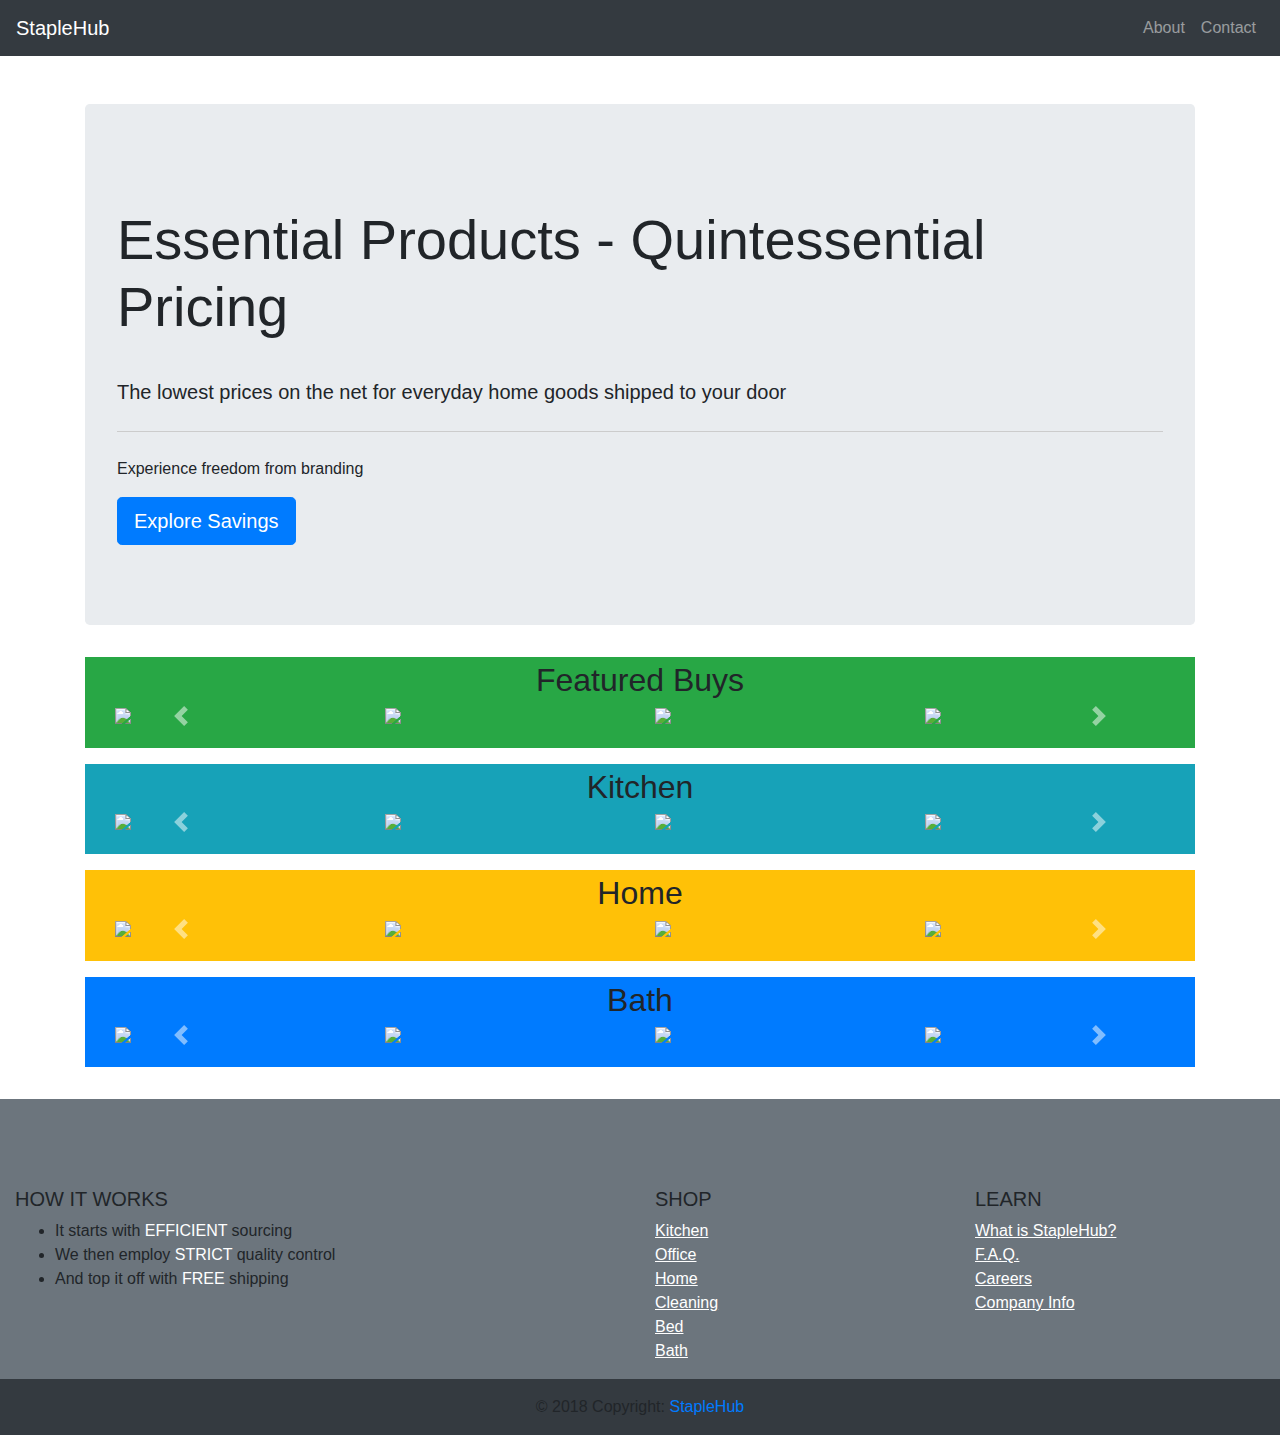
==== index.html @ a49069af "basic home page template created" ====
<!doctype html>
<html class="no-js" lang="">
    <head>
        <meta charset="utf-8">
        <meta http-equiv="x-ua-compatible" content="ie=edge">
        <title>Hello World!</title>
        <meta name="description" content="">
        <meta name="viewport" content="width=device-width, initial-scale=1">

        <link rel="manifest" href="site.webmanifest">
        <link rel="apple-touch-icon" href="icon.png">
        <!-- Place favicon.ico in the root directory -->
        <link rel="stylesheet" href="css/bootstrap.min.css">
        <link rel="stylesheet" href="css/normalize.min.css">
        <link rel="stylesheet" href="css/main.css">
        <link rel="stylesheet" href="https://use.fontawesome.com/releases/v5.3.1/css/all.css" integrity="sha384-mzrmE5qonljUremFsqc01SB46JvROS7bZs3IO2EmfFsd15uHvIt+Y8vEf7N7fWAU" crossorigin="anonymous">
    </head>
    <body>
        <!--[if lte IE 9]>
            <p class="browserupgrade">You are using an <strong>outdated</strong> browser. Please <a href="https://browsehappy.com/">upgrade your browser</a> to improve your experience and security.</p>
        <![endif]-->

        <!-- Add your site or application content here -->


        <nav class="navbar navbar-expand-md navbar-dark bg-dark">
            <div class="navbar-collapse collapse w-100 order-1 order-md-0 dual-collapse2">
                <ul class="navbar-nav mr-auto">
                    <li class="nav-item active">
                        <a class="navbar-brand mx-auto" href="#">StapleHub</a>
                    </li>
                </ul>
            </div>
            <div class="mx-md-auto order-0">
                <button class="navbar-toggler" type="button" data-toggle="collapse" data-target=".dual-collapse2">
                    <span class="navbar-toggler-icon"></span>
                </button>
            </div>
            <div class="navbar-collapse collapse w-100 order-3 dual-collapse2 mx-auto">
                <ul class="navbar-nav ml-auto">
                    <li class="nav-item">
                        <a class="nav-link" href="#">About</a>
                    </li>
                    <li class="nav-item">
                        <a class="nav-link" href="#">Contact</a>
                    </li>
                </ul>
            </div>
        </nav>

        <div class="container">
            <div class="jumbotron mt-5">
                <h1 class="display-4">Essential Products - Quintessential Pricing</h1>
                <p class="lead">The lowest prices on the net for everyday home goods shipped to your door</p>
                <hr class="my-4">
                <p>Experience freedom from branding</p>
                <p class="lead">
                    <a class="btn btn-primary btn-lg" href="#" role="button">Explore Savings</a>
                </p>
            </div>



            <div class="bg-success pb-2">
                <div class="container text-center my-3">
                    <h2 class="pt-1">Featured Buys</h2>
                    <div class="row mx-auto my-auto">
                        <div id="featuredCarousel" class="carousel slide w-100" data-ride="carousel">
                            <div class="carousel-inner w-100" role="listbox">
                                <div class="carousel-item active">
                                    <img class="d-block col-3 img-fluid" src="http://placehold.it/350x180?text=1">
                                </div>
                                <div class="carousel-item">
                                    <img class="d-block col-3 img-fluid" src="http://placehold.it/350x180?text=2">
                                </div>
                                <div class="carousel-item">
                                    <img class="d-block col-3 img-fluid" src="http://placehold.it/350x180?text=3">
                                </div>
                                <div class="carousel-item">
                                    <img class="d-block col-3 img-fluid" src="http://placehold.it/350x180?text=4">
                                </div>
                                <div class="carousel-item">
                                    <img class="d-block col-3 img-fluid" src="http://placehold.it/350x180?text=5">
                                </div>
                                <div class="carousel-item">
                                    <img class="d-block col-3 img-fluid" src="http://placehold.it/350x180?text=6">
                                </div>
                            </div>
                            <a class="carousel-control-prev" href="#recipeCarousel" role="button" data-slide="prev">
                                <span class="carousel-control-prev-icon" aria-hidden="true"></span>
                                <span class="sr-only">Previous</span>
                            </a>
                            <a class="carousel-control-next" href="#recipeCarousel" role="button" data-slide="next">
                                <span class="carousel-control-next-icon" aria-hidden="true"></span>
                                <span class="sr-only">Next</span>
                            </a>
                        </div>
                    </div>
                </div>
            </div>

            <div class="bg-info pb-2">
                <div class="container text-center my-3">
                    <h2 class="pt-1">Kitchen</h2>
                    <div class="row mx-auto my-auto">
                        <div id="kitchenCarousel" class="carousel slide w-100" data-ride="carousel">
                            <div class="carousel-inner w-100" role="listbox">
                                <div class="carousel-item active">
                                    <img class="d-block col-3 img-fluid" src="http://placehold.it/350x180?text=1">
                                </div>
                                <div class="carousel-item">
                                    <img class="d-block col-3 img-fluid" src="http://placehold.it/350x180?text=2">
                                </div>
                                <div class="carousel-item">
                                    <img class="d-block col-3 img-fluid" src="http://placehold.it/350x180?text=3">
                                </div>
                                <div class="carousel-item">
                                    <img class="d-block col-3 img-fluid" src="http://placehold.it/350x180?text=4">
                                </div>
                                <div class="carousel-item">
                                    <img class="d-block col-3 img-fluid" src="http://placehold.it/350x180?text=5">
                                </div>
                                <div class="carousel-item">
                                    <img class="d-block col-3 img-fluid" src="http://placehold.it/350x180?text=6">
                                </div>
                            </div>
                            <a class="carousel-control-prev" href="#recipeCarousel" role="button" data-slide="prev">
                                <span class="carousel-control-prev-icon" aria-hidden="true"></span>
                                <span class="sr-only">Previous</span>
                            </a>
                            <a class="carousel-control-next" href="#recipeCarousel" role="button" data-slide="next">
                                <span class="carousel-control-next-icon" aria-hidden="true"></span>
                                <span class="sr-only">Next</span>
                            </a>
                        </div>
                    </div>
                </div>
            </div>


            <div class="bg-warning pb-2">
                <div class="container text-center my-3">
                    <h2 class="pt-1">Home</h2>
                    <div class="row mx-auto my-auto">
                        <div id="homeCarousel" class="carousel slide w-100" data-ride="carousel">
                            <div class="carousel-inner w-100" role="listbox">
                                <div class="carousel-item active">
                                    <img class="d-block col-3 img-fluid" src="http://placehold.it/350x180?text=1">
                                </div>
                                <div class="carousel-item">
                                    <img class="d-block col-3 img-fluid" src="http://placehold.it/350x180?text=2">
                                </div>
                                <div class="carousel-item">
                                    <img class="d-block col-3 img-fluid" src="http://placehold.it/350x180?text=3">
                                </div>
                                <div class="carousel-item">
                                    <img class="d-block col-3 img-fluid" src="http://placehold.it/350x180?text=4">
                                </div>
                                <div class="carousel-item">
                                    <img class="d-block col-3 img-fluid" src="http://placehold.it/350x180?text=5">
                                </div>
                                <div class="carousel-item">
                                    <img class="d-block col-3 img-fluid" src="http://placehold.it/350x180?text=6">
                                </div>
                            </div>
                            <a class="carousel-control-prev" href="#recipeCarousel" role="button" data-slide="prev">
                                <span class="carousel-control-prev-icon" aria-hidden="true"></span>
                                <span class="sr-only">Previous</span>
                            </a>
                            <a class="carousel-control-next" href="#recipeCarousel" role="button" data-slide="next">
                                <span class="carousel-control-next-icon" aria-hidden="true"></span>
                                <span class="sr-only">Next</span>
                            </a>
                        </div>
                    </div>
                </div>
            </div>

            <div class="bg-primary pb-2">
                <div class="container text-center my-3">
                    <h2 class="pt-1">Bath</h2>
                    <div class="row mx-auto my-auto">
                        <div id="bathroomCarousel" class="carousel slide w-100" data-ride="carousel">
                            <div class="carousel-inner w-100" role="listbox">
                                <div class="carousel-item active">
                                    <img class="d-block col-3 img-fluid" src="http://placehold.it/350x180?text=1">
                                </div>
                                <div class="carousel-item">
                                    <img class="d-block col-3 img-fluid" src="http://placehold.it/350x180?text=2">
                                </div>
                                <div class="carousel-item">
                                    <img class="d-block col-3 img-fluid" src="http://placehold.it/350x180?text=3">
                                </div>
                                <div class="carousel-item">
                                    <img class="d-block col-3 img-fluid" src="http://placehold.it/350x180?text=4">
                                </div>
                                <div class="carousel-item">
                                    <img class="d-block col-3 img-fluid" src="http://placehold.it/350x180?text=5">
                                </div>
                                <div class="carousel-item">
                                    <img class="d-block col-3 img-fluid" src="http://placehold.it/350x180?text=6">
                                </div>
                            </div>
                            <a class="carousel-control-prev" href="#recipeCarousel" role="button" data-slide="prev">
                                <span class="carousel-control-prev-icon" aria-hidden="true"></span>
                                <span class="sr-only">Previous</span>
                            </a>
                            <a class="carousel-control-next" href="#recipeCarousel" role="button" data-slide="next">
                                <span class="carousel-control-next-icon" aria-hidden="true"></span>
                                <span class="sr-only">Next</span>
                            </a>
                        </div>
                    </div>
                </div>

            </div>








        </div>
        <!-- Footer -->
        <footer class="page-footer font-small blue pt-4 mt-2">
                <!-- Grid row-->
                <div class="row bg-secondary">

                    <!-- Grid column -->
                    <div class="col-md-12">
                        <div class="m-4 text-center">

                            <!-- Facebook -->
                            <a class="fb-ic">
                                <i class="fab fa-facebook fa-lg white-text mr-md-5 mr-3 fa-2x"> </i>
                            </a>
                            <!-- Twitter -->
                            <a class="tw-ic">
                                <i class="fab fa-twitter fa-lg white-text mr-md-5 mr-3 fa-2x"> </i>
                            </a>
                            <!-- Google +-->
                            <a class="gplus-ic">
                                <i class="fab fa-google-plus fa-lg white-text mr-md-5 mr-3 fa-2x"> </i>
                            </a>
                            <!--Linkedin -->
                            <a class="li-ic">
                                <i class="fab fa-linkedin fa-lg white-text mr-md-5 mr-3 fa-2x"> </i>
                            </a>
                            <!--Instagram-->
                            <a class="ins-ic">
                                <i class="fab fa-instagram fa-lg white-text mr-md-5 mr-3 fa-2x"> </i>
                            </a>
                            <!--Pinterest-->
                            <a class="pin-ic">
                                <i class="fab fa-pinterest fa-lg white-text fa-2x"> </i>
                            </a>
                        </div>
                    </div>
                    <!-- Grid column -->

                </div>
                <!-- Grid row-->









            <!-- Footer Links -->
            <div class="container-fluid bg-secondary text-center text-md-left pt-3">

                <!-- Grid row -->
                <div class="row">

                    <!-- Grid column -->
                    <div class="col-md-6 mt-md-0 mt-3">

                        <!-- Content -->
                        <h5 class="text-uppercase">How It Works</h5>
                        <ul>
                            <li>It starts with <a href="#" class="text-white">EFFICIENT</a> sourcing</li>
                            <li>We then employ <a href="#" class="text-white">STRICT</a> quality control</li>
                            <li>And top it off with <a href="#" class="text-white">FREE</a> shipping</li>
                        </ul>

                    </div>
                    <!-- Grid column -->

                    <hr class="clearfix w-100 d-md-none pb-3">

                    <!-- Grid column -->
                    <div class="col-md-3 mb-md-0 mb-3">

                        <!-- Links -->
                        <h5 class="text-uppercase">Shop</h5>

                        <ul class="list-unstyled">
                            <li>
                                <a href="#!" class="text-white"><u>Kitchen</u></a>
                            </li>
                            <li>
                                <a href="#!" class="text-white"><u>Office</u></a>
                            </li>
                            <li>
                                <a href="#!" class="text-white"><u>Home</u></a>
                            </li>
                            <li>
                                <a href="#!" class="text-white"><u>Cleaning</u></a>
                            </li>
                            <li>
                                <a href="#!" class="text-white"><u>Bed</u></a>
                            </li>
                            <li>
                                <a href="#!" class="text-white"><u>Bath</u></a>
                            </li>
                        </ul>

                    </div>
                    <!-- Grid column -->

                    <!-- Grid column -->
                    <div class="col-md-3 mb-md-0 mb-3">

                        <!-- Links -->
                        <h5 class="text-uppercase">Learn</h5>

                        <ul class="list-unstyled">
                            <li>
                                <a href="#!" class="text-white"><u>What is StapleHub?</u></a>
                            </li>
                            <li>
                                <a href="#!" class="text-white"><u>F.A.Q.</u></a>
                            </li>
                            <li>
                                <a href="#!" class="text-white"><u>Careers</u></a>
                            </li>
                            <li>
                                <a href="#!" class="text-white"><u>Company Info</u></a>
                            </li>
                        </ul>

                    </div>
                    <!-- Grid column -->

                </div>
                <!-- Grid row -->

            </div>
            <!-- Footer Links -->

            <!-- Copyright -->
            <div class="footer-copyright text-center py-3 bg-dark">© 2018 Copyright:
                <a href="https://mdbootstrap.com/bootstrap-tutorial/">StapleHub</a>
            </div>
            <!-- Copyright -->

        </footer>
        <!-- Footer -->



        <script src="js/vendor/modernizr-3.5.0.min.js"></script>
        <script src="https://code.jquery.com/jquery-3.2.1.min.js" integrity="sha256-hwg4gsxgFZhOsEEamdOYGBf13FyQuiTwlAQgxVSNgt4=" crossorigin="anonymous"></script>
        <script>window.jQuery || document.write('<script src="js/vendor/jquery-3.2.1.min.js"><\/script>')</script>
        <script src="js/plugins.js"></script>
        <script src="js/vendor/bootstrap.min.js"></script>
        <script src="js/main.js"></script>
        <script defer src="https://use.fontawesome.com/releases/v5.3.1/js/all.js" integrity="sha384-kW+oWsYx3YpxvjtZjFXqazFpA7UP/MbiY4jvs+RWZo2+N94PFZ36T6TFkc9O3qoB" crossorigin="anonymous"></script>

        <!-- Google Analytics: change UA-XXXXX-Y to be your site's ID. -->
        <script>
            window.ga=function(){ga.q.push(arguments)};ga.q=[];ga.l=+new Date;
            ga('create','UA-XXXXX-Y','auto');ga('send','pageview')
        </script>
        <script src="https://www.google-analytics.com/analytics.js" async defer></script>
    </body>
</html>
---- css/main.css ----
/* ==========================================================================
   Custom styles
   ========================================================================== */
.carousel-inner .carousel-item.active,
.carousel-inner .carousel-item-next,
.carousel-inner .carousel-item-prev {
    display: flex;
}

.carousel-inner .carousel-item-right.active,
.carousel-inner .carousel-item-next {
    transform: translateX(25%);
}

.carousel-inner .carousel-item-left.active,
.carousel-inner .carousel-item-prev {
    transform: translateX(-25%);
}

.carousel-inner .carousel-item-right,
.carousel-inner .carousel-item-left{
    transform: translateX(0);

}


/* ==========================================================================
   Base styles: opinionated defaults
   ========================================================================== */

html {
    color: #222;
    font-size: 1em;
    line-height: 1.4;
}

/*
 * Remove text-shadow in selection highlight:
 * https://twitter.com/miketaylr/status/12228805301
 *
 * Vendor-prefixed and regular ::selection selectors cannot be combined:
 * https://stackoverflow.com/a/16982510/7133471
 *
 * Customize the background color to match your design.
 */

::-moz-selection {
    background: #b3d4fc;
    text-shadow: none;
}

::selection {
    background: #b3d4fc;
    text-shadow: none;
}

/*
 * A better looking default horizontal rule
 */

hr {
    display: block;
    height: 1px;
    border: 0;
    border-top: 1px solid #ccc;
    margin: 1em 0;
    padding: 0;
}

/*
 * Remove the gap between audio, canvas, iframes,
 * images, videos and the bottom of their containers:
 * https://github.com/h5bp/html5-boilerplate/issues/440
 */

audio,
canvas,
iframe,
img,
svg,
video {
    vertical-align: middle;
}

/*
 * Remove default fieldset styles.
 */

fieldset {
    border: 0;
    margin: 0;
    padding: 0;
}

/*
 * Allow only vertical resizing of textareas.
 */

textarea {
    resize: vertical;
}

/* ==========================================================================
   Browser Upgrade Prompt
   ========================================================================== */

.browserupgrade {
    margin: 0.2em 0;
    background: #ccc;
    color: #000;
    padding: 0.2em 0;
}

/* ==========================================================================
   Helper classes
   ========================================================================== */

/*
 * Hide visually and from screen readers
 */

.hidden {
    display: none !important;
}

/*
 * Hide only visually, but have it available for screen readers:
 * https://snook.ca/archives/html_and_css/hiding-content-for-accessibility
 *
 * 1. For long content, line feeds are not interpreted as spaces and small width
 *    causes content to wrap 1 word per line:
 *    https://medium.com/@jessebeach/beware-smushed-off-screen-accessible-text-5952a4c2cbfe
 */

.visuallyhidden {
    border: 0;
    clip: rect(0 0 0 0);
    -webkit-clip-path: inset(50%);
    clip-path: inset(50%);
    height: 1px;
    margin: -1px;
    overflow: hidden;
    padding: 0;
    position: absolute;
    width: 1px;
    white-space: nowrap; /* 1 */
}

/*
 * Extends the .visuallyhidden class to allow the element
 * to be focusable when navigated to via the keyboard:
 * https://www.drupal.org/node/897638
 */

.visuallyhidden.focusable:active,
.visuallyhidden.focusable:focus {
    clip: auto;
    -webkit-clip-path: none;
    clip-path: none;
    height: auto;
    margin: 0;
    overflow: visible;
    position: static;
    width: auto;
    white-space: inherit;
}

/*
 * Hide visually and from screen readers, but maintain layout
 */

.invisible {
    visibility: hidden;
}

/*
 * Clearfix: contain floats
 *
 * For modern browsers
 * 1. The space content is one way to avoid an Opera bug when the
 *    `contenteditable` attribute is included anywhere else in the document.
 *    Otherwise it causes space to appear at the top and bottom of elements
 *    that receive the `clearfix` class.
 * 2. The use of `table` rather than `block` is only necessary if using
 *    `:before` to contain the top-margins of child elements.
 */

.clearfix:before,
.clearfix:after {
    content: " "; /* 1 */
    display: table; /* 2 */
}

.clearfix:after {
    clear: both;
}

/* ==========================================================================
   EXAMPLE Media Queries for Responsive Design.
   These examples override the primary ('mobile first') styles.
   Modify as content requires.
   ========================================================================== */

@media only screen and (min-width: 35em) {
    /* Style adjustments for viewports that meet the condition */
}

@media print,
       (-webkit-min-device-pixel-ratio: 1.25),
       (min-resolution: 1.25dppx),
       (min-resolution: 120dpi) {
    /* Style adjustments for high resolution devices */
}

/* ==========================================================================
   Print styles.
   Inlined to avoid the additional HTTP request:
   http://www.phpied.com/delay-loading-your-print-css/
   ========================================================================== */

@media print {
    *,
    *:before,
    *:after {
        background: transparent !important;
        color: #000 !important; /* Black prints faster:
                                   http://www.sanbeiji.com/archives/953 */
        box-shadow: none !important;
        text-shadow: none !important;
    }

    a,
    a:visited {
        text-decoration: underline;
    }

    a[href]:after {
        content: " (" attr(href) ")";
    }

    abbr[title]:after {
        content: " (" attr(title) ")";
    }

    /*
     * Don't show links that are fragment identifiers,
     * or use the `javascript:` pseudo protocol
     */

    a[href^="#"]:after,
    a[href^="javascript:"]:after {
        content: "";
    }

    pre {
        white-space: pre-wrap !important;
    }
    pre,
    blockquote {
        border: 1px solid #999;
        page-break-inside: avoid;
    }

    /*
     * Printing Tables:
     * http://css-discuss.incutio.com/wiki/Printing_Tables
     */

    thead {
        display: table-header-group;
    }

    tr,
    img {
        page-break-inside: avoid;
    }

    p,
    h2,
    h3 {
        orphans: 3;
        widows: 3;
    }

    h2,
    h3 {
        page-break-after: avoid;
    }
}
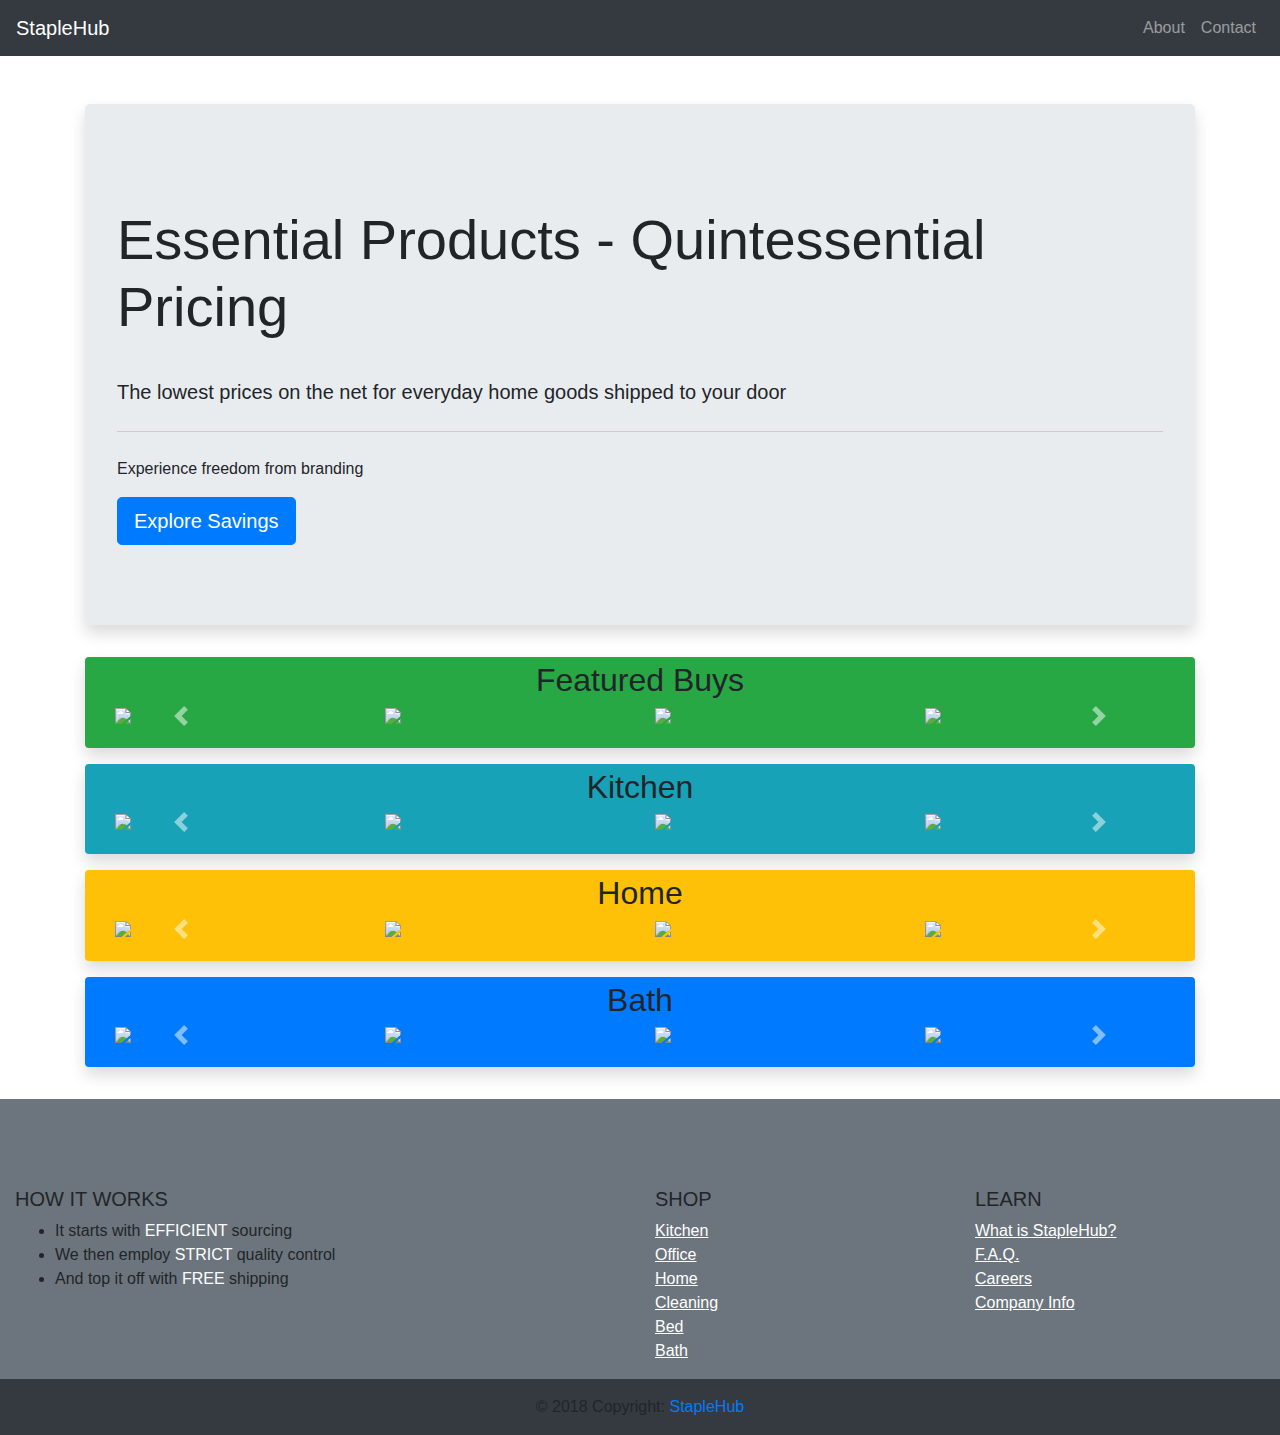
==== commit 5da7e133: "rounding and shadows added" ====
--- a/index.html
+++ b/index.html
@@ -3,7 +3,7 @@
     <head>
         <meta charset="utf-8">
         <meta http-equiv="x-ua-compatible" content="ie=edge">
-        <title>Hello World!</title>
+        <title>StapleHub</title>
         <meta name="description" content="">
         <meta name="viewport" content="width=device-width, initial-scale=1">
 
@@ -49,7 +49,7 @@
         </nav>
 
         <div class="container">
-            <div class="jumbotron mt-5">
+            <div class="jumbotron mt-5 shadow">
                 <h1 class="display-4">Essential Products - Quintessential Pricing</h1>
                 <p class="lead">The lowest prices on the net for everyday home goods shipped to your door</p>
                 <hr class="my-4">
@@ -61,7 +61,7 @@
 
 
 
-            <div class="bg-success pb-2">
+            <div class="bg-success pb-2 rounded shadow">
                 <div class="container text-center my-3">
                     <h2 class="pt-1">Featured Buys</h2>
                     <div class="row mx-auto my-auto">
@@ -86,11 +86,11 @@
                                     <img class="d-block col-3 img-fluid" src="http://placehold.it/350x180?text=6">
                                 </div>
                             </div>
-                            <a class="carousel-control-prev" href="#recipeCarousel" role="button" data-slide="prev">
+                            <a class="carousel-control-prev" href="#featuredCarousel" role="button" data-slide="prev">
                                 <span class="carousel-control-prev-icon" aria-hidden="true"></span>
                                 <span class="sr-only">Previous</span>
                             </a>
-                            <a class="carousel-control-next" href="#recipeCarousel" role="button" data-slide="next">
+                            <a class="carousel-control-next" href="#featuredCarousel" role="button" data-slide="next">
                                 <span class="carousel-control-next-icon" aria-hidden="true"></span>
                                 <span class="sr-only">Next</span>
                             </a>
@@ -99,7 +99,7 @@
                 </div>
             </div>
 
-            <div class="bg-info pb-2">
+            <div class="bg-info pb-2 rounded shadow">
                 <div class="container text-center my-3">
                     <h2 class="pt-1">Kitchen</h2>
                     <div class="row mx-auto my-auto">
@@ -124,11 +124,11 @@
                                     <img class="d-block col-3 img-fluid" src="http://placehold.it/350x180?text=6">
                                 </div>
                             </div>
-                            <a class="carousel-control-prev" href="#recipeCarousel" role="button" data-slide="prev">
+                            <a class="carousel-control-prev" href="#kitchenCarousel" role="button" data-slide="prev">
                                 <span class="carousel-control-prev-icon" aria-hidden="true"></span>
                                 <span class="sr-only">Previous</span>
                             </a>
-                            <a class="carousel-control-next" href="#recipeCarousel" role="button" data-slide="next">
+                            <a class="carousel-control-next" href="#kitchenCarousel" role="button" data-slide="next">
                                 <span class="carousel-control-next-icon" aria-hidden="true"></span>
                                 <span class="sr-only">Next</span>
                             </a>
@@ -138,7 +138,7 @@
             </div>
 
 
-            <div class="bg-warning pb-2">
+            <div class="bg-warning pb-2 rounded shadow">
                 <div class="container text-center my-3">
                     <h2 class="pt-1">Home</h2>
                     <div class="row mx-auto my-auto">
@@ -163,11 +163,11 @@
                                     <img class="d-block col-3 img-fluid" src="http://placehold.it/350x180?text=6">
                                 </div>
                             </div>
-                            <a class="carousel-control-prev" href="#recipeCarousel" role="button" data-slide="prev">
+                            <a class="carousel-control-prev" href="#homeCarousel" role="button" data-slide="prev">
                                 <span class="carousel-control-prev-icon" aria-hidden="true"></span>
                                 <span class="sr-only">Previous</span>
                             </a>
-                            <a class="carousel-control-next" href="#recipeCarousel" role="button" data-slide="next">
+                            <a class="carousel-control-next" href="#homeCarousel" role="button" data-slide="next">
                                 <span class="carousel-control-next-icon" aria-hidden="true"></span>
                                 <span class="sr-only">Next</span>
                             </a>
@@ -176,11 +176,11 @@
                 </div>
             </div>
 
-            <div class="bg-primary pb-2">
+            <div class="bg-primary pb-2 rounded shadow">
                 <div class="container text-center my-3">
                     <h2 class="pt-1">Bath</h2>
                     <div class="row mx-auto my-auto">
-                        <div id="bathroomCarousel" class="carousel slide w-100" data-ride="carousel">
+                        <div id="bathCarousel" class="carousel slide w-100" data-ride="carousel">
                             <div class="carousel-inner w-100" role="listbox">
                                 <div class="carousel-item active">
                                     <img class="d-block col-3 img-fluid" src="http://placehold.it/350x180?text=1">
@@ -201,11 +201,11 @@
                                     <img class="d-block col-3 img-fluid" src="http://placehold.it/350x180?text=6">
                                 </div>
                             </div>
-                            <a class="carousel-control-prev" href="#recipeCarousel" role="button" data-slide="prev">
+                            <a class="carousel-control-prev" href="#bathCarousel" role="button" data-slide="prev">
                                 <span class="carousel-control-prev-icon" aria-hidden="true"></span>
                                 <span class="sr-only">Previous</span>
                             </a>
-                            <a class="carousel-control-next" href="#recipeCarousel" role="button" data-slide="next">
+                            <a class="carousel-control-next" href="#bathCarousel" role="button" data-slide="next">
                                 <span class="carousel-control-next-icon" aria-hidden="true"></span>
                                 <span class="sr-only">Next</span>
                             </a>
@@ -355,7 +355,7 @@
 
             <!-- Copyright -->
             <div class="footer-copyright text-center py-3 bg-dark">© 2018 Copyright:
-                <a href="https://mdbootstrap.com/bootstrap-tutorial/">StapleHub</a>
+                <a href="#">StapleHub</a>
             </div>
             <!-- Copyright -->
 
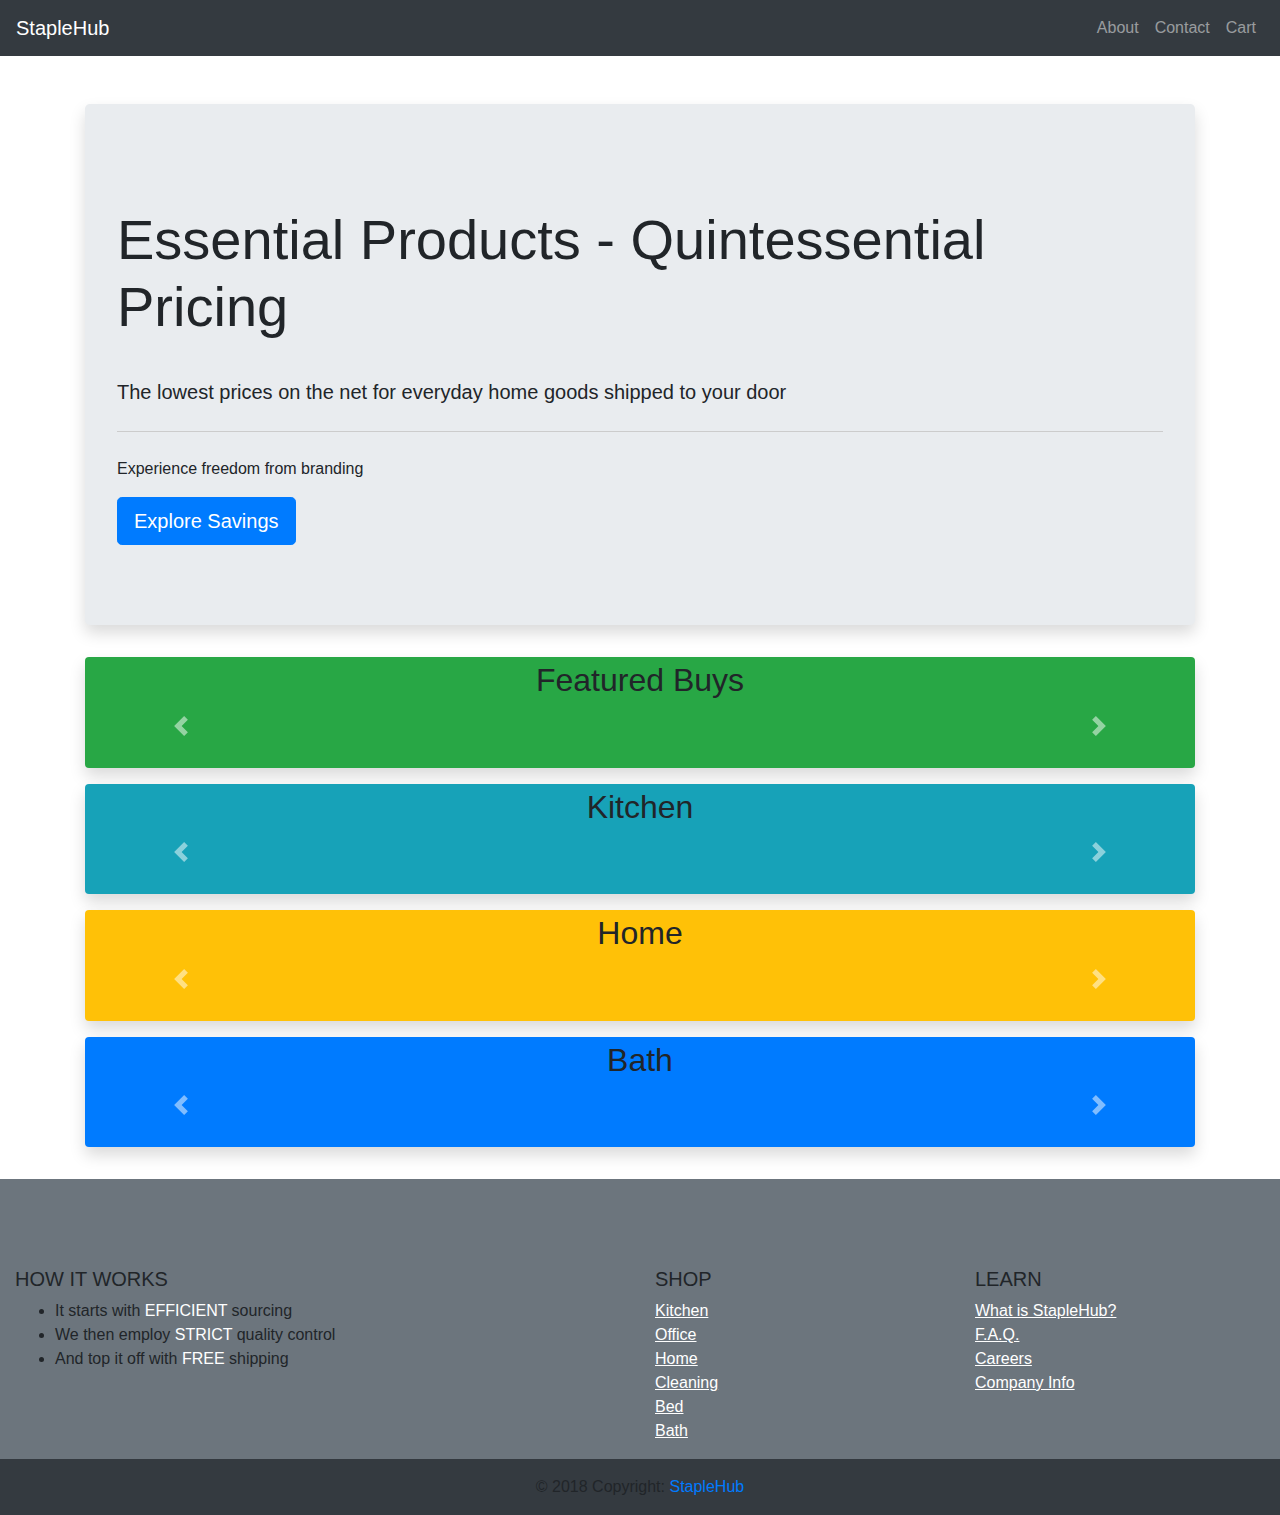
==== commit b552998a: "Update index.html" ====
--- a/index.html
+++ b/index.html
@@ -39,11 +39,13 @@
             <div class="navbar-collapse collapse w-100 order-3 dual-collapse2 mx-auto">
                 <ul class="navbar-nav ml-auto">
                     <li class="nav-item">
-                        <a class="nav-link" href="#">About</a>
+                        <a class="nav-link" href="pages/about.html">About</a>
                     </li>
                     <li class="nav-item">
-                        <a class="nav-link" href="#">Contact</a>
+                        <a class="nav-link" href="pages/contact.html">Contact</a>
                     </li>
+                    <li>
+                        <a class="nav-link" href="pages/cart.html">Cart</a>
                 </ul>
             </div>
         </nav>
@@ -68,22 +70,22 @@
                         <div id="featuredCarousel" class="carousel slide w-100" data-ride="carousel">
                             <div class="carousel-inner w-100" role="listbox">
                                 <div class="carousel-item active">
-                                    <img class="d-block col-3 img-fluid" src="http://placehold.it/350x180?text=1">
-                                </div>
-                                <div class="carousel-item">
-                                    <img class="d-block col-3 img-fluid" src="http://placehold.it/350x180?text=2">
-                                </div>
-                                <div class="carousel-item">
-                                    <img class="d-block col-3 img-fluid" src="http://placehold.it/350x180?text=3">
-                                </div>
-                                <div class="carousel-item">
-                                    <img class="d-block col-3 img-fluid" src="http://placehold.it/350x180?text=4">
-                                </div>
-                                <div class="carousel-item">
-                                    <img class="d-block col-3 img-fluid" src="http://placehold.it/350x180?text=5">
-                                </div>
-                                <div class="carousel-item">
-                                    <img class="d-block col-3 img-fluid" src="http://placehold.it/350x180?text=6">
+                                    <img class="d-block col-3 img-fluid" src="https://www.dollartree.com/file/general/web_marketing_candy_favorites_20181014.jpg">
+                                </div>
+                                <div class="carousel-item">
+                                    <img class="d-block col-3 img-fluid" src="img/car.jpg">
+                                </div>
+                                <div class="carousel-item">
+                                    <img class="d-block col-3 img-fluid" src="https://www.dollartree.com/file/general/web_marketing_cleaning_supplies_20181014.jpg">
+                                </div>
+                                <div class="carousel-item">
+                                    <img class="d-block col-3 img-fluid" src="https://www.dollartree.com/file/general/web_marketing_candy_favorites_20181014.jpg">
+                                </div>
+                                <div class="carousel-item">
+                                    <img class="d-block col-3 img-fluid" src="https://www.dollartree.com/file/general/webspecial_textiles_20181014.jpg">
+                                </div>
+                                <div class="carousel-item">
+                                    <img class="d-block col-3 img-fluid" src="https://www.dollartree.com/file/general/webspecial_playdough_20181014.jpg">
                                 </div>
                             </div>
                             <a class="carousel-control-prev" href="#featuredCarousel" role="button" data-slide="prev">
@@ -106,22 +108,22 @@
                         <div id="kitchenCarousel" class="carousel slide w-100" data-ride="carousel">
                             <div class="carousel-inner w-100" role="listbox">
                                 <div class="carousel-item active">
-                                    <img class="d-block col-3 img-fluid" src="http://placehold.it/350x180?text=1">
-                                </div>
-                                <div class="carousel-item">
-                                    <img class="d-block col-3 img-fluid" src="http://placehold.it/350x180?text=2">
-                                </div>
-                                <div class="carousel-item">
-                                    <img class="d-block col-3 img-fluid" src="http://placehold.it/350x180?text=3">
-                                </div>
-                                <div class="carousel-item">
-                                    <img class="d-block col-3 img-fluid" src="http://placehold.it/350x180?text=4">
-                                </div>
-                                <div class="carousel-item">
-                                    <img class="d-block col-3 img-fluid" src="http://placehold.it/350x180?text=5">
-                                </div>
-                                <div class="carousel-item">
-                                    <img class="d-block col-3 img-fluid" src="http://placehold.it/350x180?text=6">
+                                    <img class="d-block col-3 img-fluid" src="https://www.dollartree.com/ccstore/v1/images/?source=/file/v8010769038807352067/products/858618.jpg&height=300&width=300">
+                                </div>
+                                <div class="carousel-item">
+                                    <img class="d-block col-3 img-fluid" src="https://www.dollartree.com/ccstore/v1/images/?source=/file/v2052991433130651351/products/10067.jpg&height=300&width=300">
+                                </div>
+                                <div class="carousel-item">
+                                    <img class="d-block col-3 img-fluid" src="https://www.dollartree.com/ccstore/v1/images/?source=/file/v2990806769844331896/products/154939.jpg&height=300&width=300">
+                                </div>
+                                <div class="carousel-item">
+                                    <img class="d-block col-3 img-fluid" src="https://www.dollartree.com/ccstore/v1/images/?source=/file/v3085841878650680495/products/226517.jpg&height=300&width=300">
+                                </div>
+                                <div class="carousel-item">
+                                    <img class="d-block col-3 img-fluid" src="https://www.dollartree.com/ccstore/v1/images/?source=/file/v1903095628390213416/products/10071.jpg&height=300&width=300">
+                                </div>
+                                <div class="carousel-item">
+                                    <img class="d-block col-3 img-fluid" src="https://www.dollartree.com/ccstore/v1/images/?source=/file/v1908407512064753807/products/193557.jpg&height=300&width=300">
                                 </div>
                             </div>
                             <a class="carousel-control-prev" href="#kitchenCarousel" role="button" data-slide="prev">
@@ -145,22 +147,22 @@
                         <div id="homeCarousel" class="carousel slide w-100" data-ride="carousel">
                             <div class="carousel-inner w-100" role="listbox">
                                 <div class="carousel-item active">
-                                    <img class="d-block col-3 img-fluid" src="http://placehold.it/350x180?text=1">
-                                </div>
-                                <div class="carousel-item">
-                                    <img class="d-block col-3 img-fluid" src="http://placehold.it/350x180?text=2">
-                                </div>
-                                <div class="carousel-item">
-                                    <img class="d-block col-3 img-fluid" src="http://placehold.it/350x180?text=3">
-                                </div>
-                                <div class="carousel-item">
-                                    <img class="d-block col-3 img-fluid" src="http://placehold.it/350x180?text=4">
-                                </div>
-                                <div class="carousel-item">
-                                    <img class="d-block col-3 img-fluid" src="http://placehold.it/350x180?text=5">
-                                </div>
-                                <div class="carousel-item">
-                                    <img class="d-block col-3 img-fluid" src="http://placehold.it/350x180?text=6">
+                                    <img class="d-block col-3 img-fluid" src="https://www.dollartree.com/ccstore/v1/images/?source=/file/v269578937109189774/products/172642.jpg&height=300&width=300">
+                                </div>
+                                <div class="carousel-item">
+                                    <img class="d-block col-3 img-fluid" src="https://www.dollartree.com/ccstore/v1/images/?source=/file/v9181101153050808464/products/234819.jpg&height=300&width=300">
+                                </div>
+                                <div class="carousel-item">
+                                    <img class="d-block col-3 img-fluid" src="https://www.dollartree.com/ccstore/v1/images/?source=/file/v1625389927302631270/products/269798.jpg&height=300&width=300">
+                                </div>
+                                <div class="carousel-item">
+                                    <img class="d-block col-3 img-fluid" src="https://www.dollartree.com/ccstore/v1/images/?source=/file/v614780455973339407/products/211570.jpg&height=300&width=300">
+                                </div>
+                                <div class="carousel-item">
+                                    <img class="d-block col-3 img-fluid" src="https://www.dollartree.com/ccstore/v1/images/?source=/file/v1483717902857405332/products/260772.jpg&height=300&width=300">
+                                </div>
+                                <div class="carousel-item">
+                                    <img class="d-block col-3 img-fluid" src="https://www.dollartree.com/ccstore/v1/images/?source=/file/v4032420488688962928/products/251665.jpg&height=300&width=300">
                                 </div>
                             </div>
                             <a class="carousel-control-prev" href="#homeCarousel" role="button" data-slide="prev">
@@ -183,22 +185,22 @@
                         <div id="bathCarousel" class="carousel slide w-100" data-ride="carousel">
                             <div class="carousel-inner w-100" role="listbox">
                                 <div class="carousel-item active">
-                                    <img class="d-block col-3 img-fluid" src="http://placehold.it/350x180?text=1">
-                                </div>
-                                <div class="carousel-item">
-                                    <img class="d-block col-3 img-fluid" src="http://placehold.it/350x180?text=2">
-                                </div>
-                                <div class="carousel-item">
-                                    <img class="d-block col-3 img-fluid" src="http://placehold.it/350x180?text=3">
-                                </div>
-                                <div class="carousel-item">
-                                    <img class="d-block col-3 img-fluid" src="http://placehold.it/350x180?text=4">
-                                </div>
-                                <div class="carousel-item">
-                                    <img class="d-block col-3 img-fluid" src="http://placehold.it/350x180?text=5">
-                                </div>
-                                <div class="carousel-item">
-                                    <img class="d-block col-3 img-fluid" src="http://placehold.it/350x180?text=6">
+                                    <img class="d-block col-3 img-fluid" src="https://www.dollartree.com/ccstore/v1/images/?source=/file/v4300445282196560475/products/188850.jpg&height=300&width=300">
+                                </div>
+                                <div class="carousel-item">
+                                    <img class="d-block col-3 img-fluid" src="https://www.dollartree.com/ccstore/v1/images/?source=/file/v3899199915099773990/products/187030.jpg&height=300&width=300">
+                                </div>
+                                <div class="carousel-item">
+                                    <img class="d-block col-3 img-fluid" src="https://www.dollartree.com/ccstore/v1/images/?source=/file/v2260237072413365561/products/110453.jpg&height=300&width=300">
+                                </div>
+                                <div class="carousel-item">
+                                    <img class="d-block col-3 img-fluid" src="https://www.dollartree.com/ccstore/v1/images/?source=/file/v9034716543413872074/products/253106.jpg&height=300&width=300">
+                                </div>
+                                <div class="carousel-item">
+                                    <img class="d-block col-3 img-fluid" src="https://www.dollartree.com/ccstore/v1/images/?source=/file/v4504319937717490210/products/259399.jpg&height=300&width=300">
+                                </div>
+                                <div class="carousel-item">
+                                    <img class="d-block col-3 img-fluid" src="https://www.dollartree.com/ccstore/v1/images/?source=/file/v734233338440591331/products/187024.jpg&height=300&width=300">
                                 </div>
                             </div>
                             <a class="carousel-control-prev" href="#bathCarousel" role="button" data-slide="prev">
--- a/css/main.css
+++ b/css/main.css
@@ -1,6 +1,34 @@
 /* ==========================================================================
    Custom styles
    ========================================================================== */
+img {
+    position:absolute;
+    left:220px;
+    top:220px;
+    background-color: rgba(34,34,34,0.6);
+    /* For IE 5.5 - 7*/
+    filter:progid:DXImageTransform.Microsoft.gradient(startColorstr=#99222222, endColorstr=#99222222);
+    /* For IE 8*/
+    -ms-filter:progid:DXImageTransform.Microsoft.gradient(startColorstr=#99222222, endColorstr=#99222222);
+    z-index:10;
+    padding:10px;
+-moz-box-shadow:0px 0px 7px #000000;
+-webkit-box-shadow:0px 0px 7px #000000;
+box-shadow:0px 0px 7px #000000;
+-webkit-border-radius: 4px;
+-moz-border-radius: 4px;
+border-radius: 4px; 
+}
+
+
+
+img { cursor: pointer; }
+
+.img-size {
+    height: 295px;
+    width: 295px;
+}
+
 .carousel-inner .carousel-item.active,
 .carousel-inner .carousel-item-next,
 .carousel-inner .carousel-item-prev {
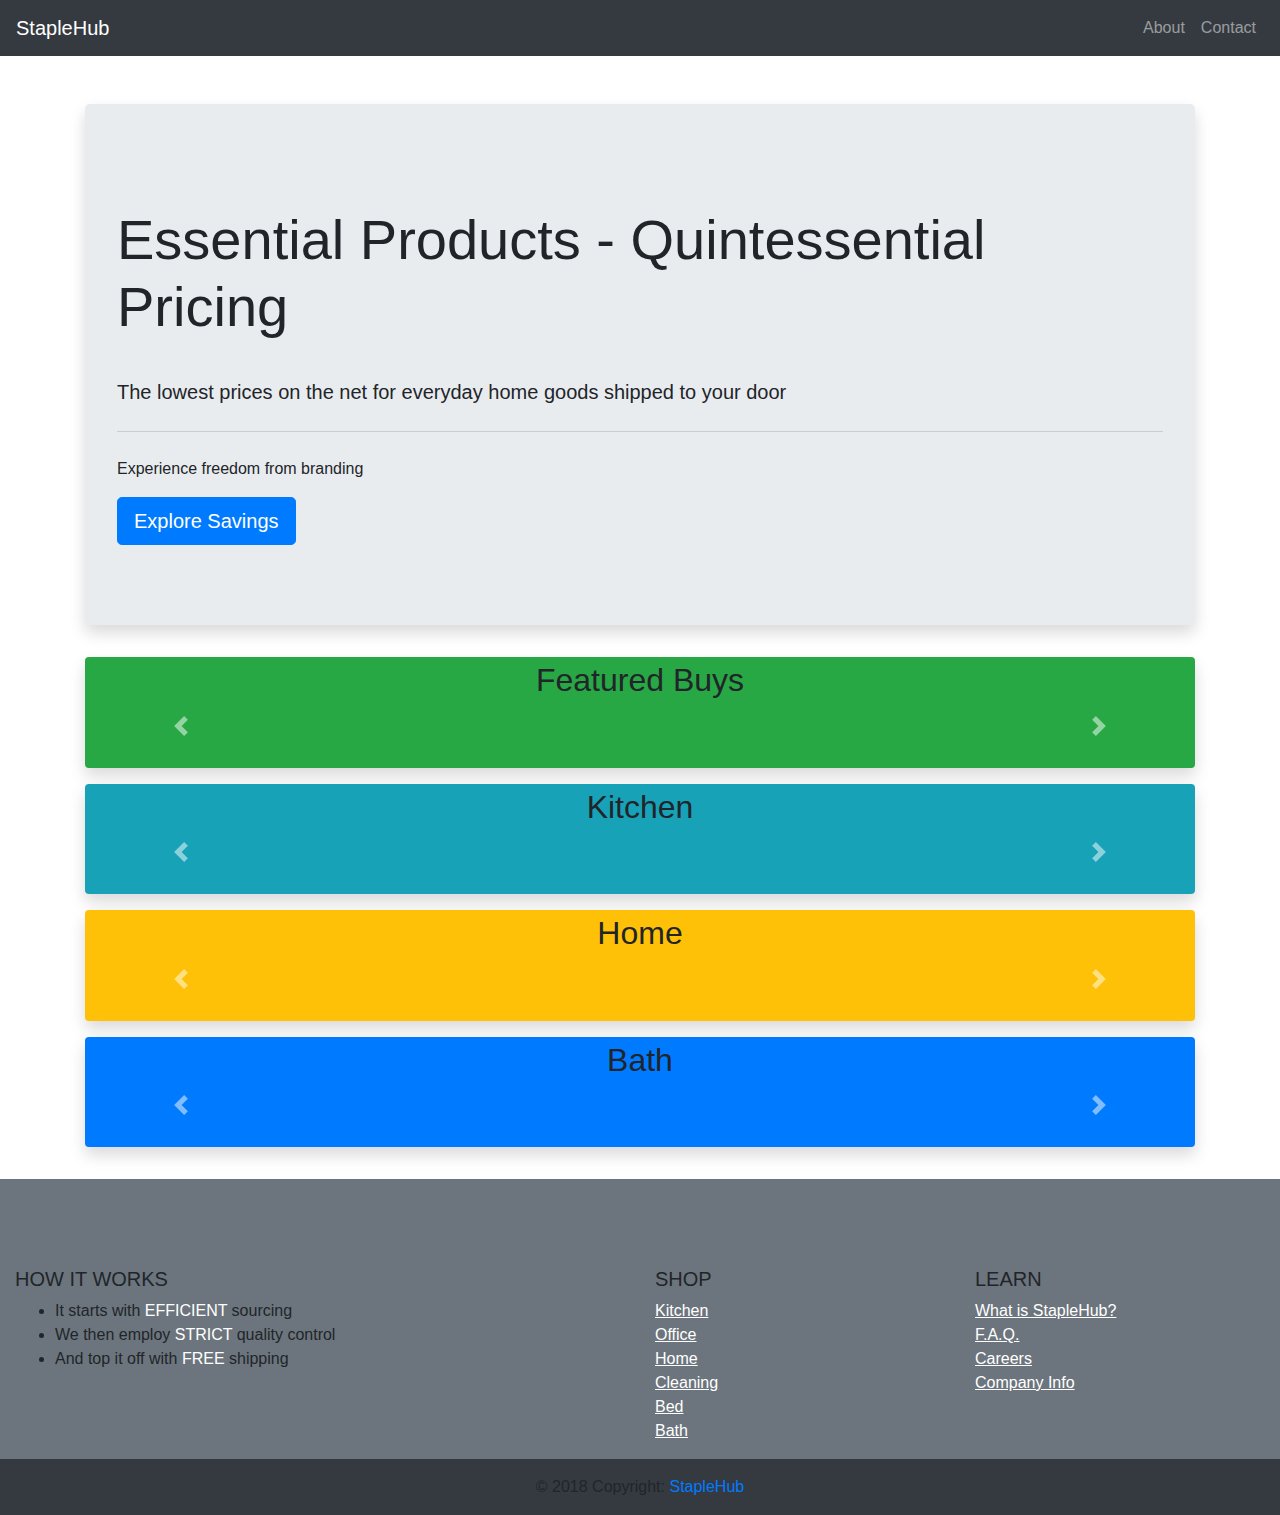
==== commit 7b714d6b: "updating to pull" ====
--- a/index.html
+++ b/index.html
@@ -7,7 +7,6 @@
         <meta name="description" content="">
         <meta name="viewport" content="width=device-width, initial-scale=1">
 
-        <link rel="manifest" href="site.webmanifest">
         <link rel="apple-touch-icon" href="icon.png">
         <!-- Place favicon.ico in the root directory -->
         <link rel="stylesheet" href="css/bootstrap.min.css">
@@ -39,13 +38,11 @@
             <div class="navbar-collapse collapse w-100 order-3 dual-collapse2 mx-auto">
                 <ul class="navbar-nav ml-auto">
                     <li class="nav-item">
-                        <a class="nav-link" href="pages/about.html">About</a>
+                        <a class="nav-link" href="#">About</a>
                     </li>
                     <li class="nav-item">
                         <a class="nav-link" href="pages/contact.html">Contact</a>
                     </li>
-                    <li>
-                        <a class="nav-link" href="pages/cart.html">Cart</a>
                 </ul>
             </div>
         </nav>
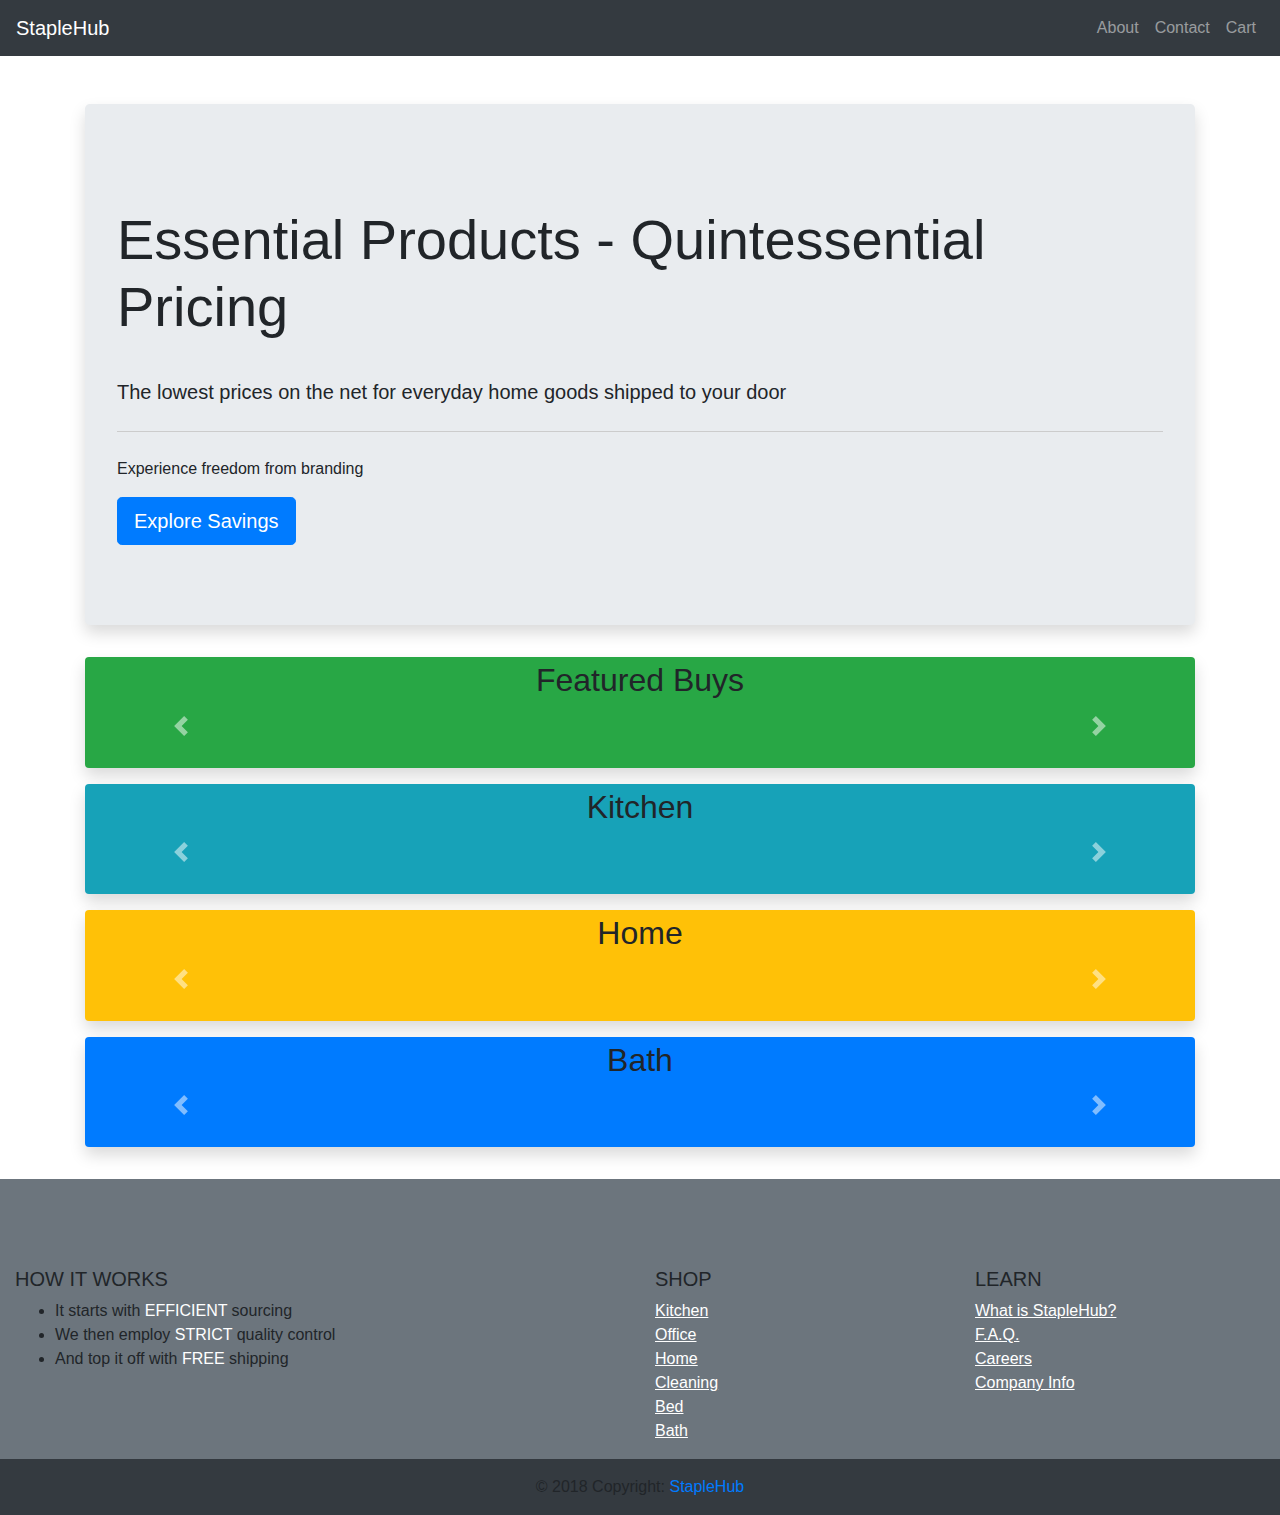
==== commit 42d53f00: "Merge remote-tracking branch 'origin/master'" ====
--- a/index.html
+++ b/index.html
@@ -38,11 +38,13 @@
             <div class="navbar-collapse collapse w-100 order-3 dual-collapse2 mx-auto">
                 <ul class="navbar-nav ml-auto">
                     <li class="nav-item">
-                        <a class="nav-link" href="#">About</a>
+                        <a class="nav-link" href="pages/about.html">About</a>
                     </li>
                     <li class="nav-item">
                         <a class="nav-link" href="pages/contact.html">Contact</a>
                     </li>
+                    <li>
+                        <a class="nav-link" href="pages/cart.html">Cart</a>
                 </ul>
             </div>
         </nav>
